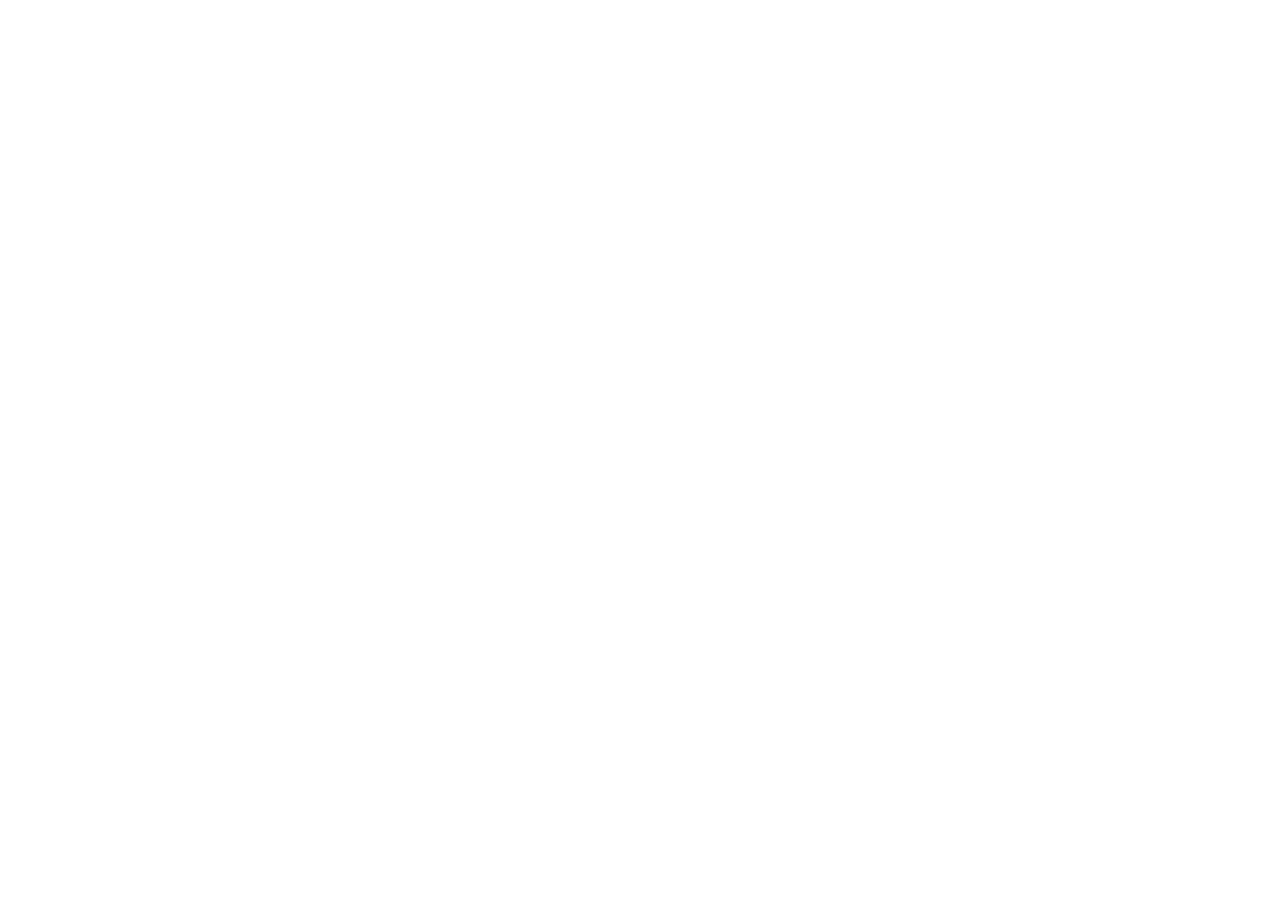
==== index.html @ 50f44988 "ui-router" ====
<!DOCTYPE html>
<html lang="en" ng-app="UnionPay">
	<head>
		<meta charset="utf-8">
		<!-- Always force latest IE rendering engine (even in intranet) & Chrome Frame
		Remove this if you use the .htaccess -->
		<meta http-equiv="X-UA-Compatible" content="IE=edge,chrome=1">
		<title ng-bind="$state.current.name"></title>
		<meta name="description" content="">
		<meta name="author" content="zhoul">
		<meta name="viewport" content="width=device-width; initial-scale=1.0">

		<!-- Replace favicon.ico & apple-touch-icon.png in the root of your domain and delete these references -->
		<link rel="shortcut icon" href="/favicon.ico">
		<link rel="apple-touch-icon" href="/apple-touch-icon.png">

		<link href="//cdn.bootcss.com/bootstrap/3.3.6/css/bootstrap.min.css" rel="stylesheet">
		<link href="//cdn.bootcss.com/bootstrap/3.3.6/css/bootstrap-theme.min.css" rel="stylesheet">
		<link href="//cdn.bootcss.com/font-awesome/4.5.0/css/font-awesome.min.css" rel="stylesheet">
		<link href="css/multi-select.css" rel="stylesheet">
		<link href="css/style.css" rel="stylesheet">

		<script src="//cdn.bootcss.com/jquery/1.12.0/jquery.min.js"></script>
		<script src="//cdn.bootcss.com/angular.js/1.2.14/angular.min.js"></script>
		<script src="//cdn.bootcss.com/angular.js/1.2.14/angular-animate.min.js"></script>
		<script src="//cdn.bootcss.com/angular-ui-router/0.2.18/angular-ui-router.min.js"></script>
		<script src="//cdn.bootcss.com/bootstrap/3.3.6/js/bootstrap.min.js"></script>
		<!--[if lt IE 9]>
		<script src="http://cdn.bootcss.com/html5shiv/3.7.2/html5shiv.min.js"></script>
		<script src="http://cdn.bootcss.com/respond.js/1.4.2/respond.min.js"></script>
		<![endif]-->
		
		<script src="framework/jquery.multi-select.js"></script>
		<script src="js/app.js"></script>
		<script src="js/MenuDirective.js"></script>
		<script src="js/MenuService.js"></script>
		<script src="js/MultiSelectDirective.js"></script>
		<script src="js/MultiSelectService.js"></script>
	</head>

	<body>
		<div ui-view></div>
	</body>
</html>
---- css/multi-select.css ----
.ms-container{
  background: transparent url('../img/switch.png') no-repeat 50% 50%;
  width: 370px;
}

.ms-container:after{
  content: ".";
  display: block;
  height: 0;
  line-height: 0;
  font-size: 0;
  clear: both;
  min-height: 0;
  visibility: hidden;
}

.ms-container .ms-selectable, .ms-container .ms-selection{
  background: #fff;
  color: #555555;
  float: left;
  width: 45%;
}
.ms-container .ms-selection{
  float: right;
}

.ms-container .ms-list{
  -webkit-box-shadow: inset 0 1px 1px rgba(0, 0, 0, 0.075);
  -moz-box-shadow: inset 0 1px 1px rgba(0, 0, 0, 0.075);
  box-shadow: inset 0 1px 1px rgba(0, 0, 0, 0.075);
  -webkit-transition: border linear 0.2s, box-shadow linear 0.2s;
  -moz-transition: border linear 0.2s, box-shadow linear 0.2s;
  -ms-transition: border linear 0.2s, box-shadow linear 0.2s;
  -o-transition: border linear 0.2s, box-shadow linear 0.2s;
  transition: border linear 0.2s, box-shadow linear 0.2s;
  border: 1px solid #ccc;
  -webkit-border-radius: 3px;
  -moz-border-radius: 3px;
  border-radius: 3px;
  position: relative;
  height: 200px;
  padding: 0;
  overflow-y: auto;
}

.ms-container .ms-list.ms-focus{
  border-color: rgba(82, 168, 236, 0.8);
  -webkit-box-shadow: inset 0 1px 1px rgba(0, 0, 0, 0.075), 0 0 8px rgba(82, 168, 236, 0.6);
  -moz-box-shadow: inset 0 1px 1px rgba(0, 0, 0, 0.075), 0 0 8px rgba(82, 168, 236, 0.6);
  box-shadow: inset 0 1px 1px rgba(0, 0, 0, 0.075), 0 0 8px rgba(82, 168, 236, 0.6);
  outline: 0;
  outline: thin dotted \9;
}

.ms-container ul{
  margin: 0;
  list-style-type: none;
  padding: 0;
}

.ms-container .ms-optgroup-container{
  width: 100%;
}

.ms-container .ms-optgroup-label{
  margin: 0;
  padding: 5px 0px 0px 5px;
  cursor: pointer;
  color: #999;
}

.ms-container .ms-selectable li.ms-elem-selectable,
.ms-container .ms-selection li.ms-elem-selection{
  border-bottom: 1px #eee solid;
  padding: 2px 10px;
  color: #555;
  font-size: 14px;
}

.ms-container .ms-selectable li.ms-hover,
.ms-container .ms-selection li.ms-hover{
  cursor: pointer;
  color: #fff;
  text-decoration: none;
  background-color: #08c;
}

.ms-container .ms-selectable li.disabled,
.ms-container .ms-selection li.disabled{
  background-color: #eee;
  color: #aaa;
  cursor: text;
}
---- css/style.css ----
html {
	-ms-text-size-adjust: 100%;
	-webkit-text-size-adjust: 100%;
}

body {
	font-family: 'Microsoft Yahei', '微软雅黑', '宋体', \5b8b\4f53, Tahoma, Arial, Helvetica, STHeiti;
	margin: 0;
}
.main-nav.nav-tabs.nav-stacked > li > a{
	background-color:#EEF;
}
.main-nav.nav-tabs.nav-stacked > li > a > span {
	color: #4A515B;
}

.main-nav.nav-tabs.nav-stacked > li.active > a, #main-nav.nav-tabs.nav-stacked > li > a:hover {
	color: #FFF;
	background: #3C4049;
}

#main-nav.nav-tabs.nav-stacked > li.active > a, #main-nav.nav-tabs.nav-stacked > li > a:hover > span {
	color: #FFF;
}

.main-nav.nav-tabs.nav-stacked > li {
	margin-bottom: 4px;
}

.nav-header.collapsed > span.glyphicon-chevron-toggle:before {
	content: "\e114";
}

.nav-header > span.glyphicon-chevron-toggle:before {
	content: "\e113";
}

.secondmenu a {
	font-size: 12px;
	color: #4A515B;
	text-align: center;
	border-radius: 4px;
}

.secondmenu > li > a:hover {
	background-color: #6f7782;
	border-color: #428bca;
	color: #fff;
}

.secondmenu li.active {
	background-color: #6f7782;
	border-color: #428bca;
	border-radius: 4px;
}

.secondmenu li.active > a {
	color: #ffffff;
}

.table-name-lable {
	text-align: left !important;
	margin-bottom: 15px !important;
}

.tab-index {

}
.lg-multiple-select {
	height: 150px !important;
}
.top-spacing {
	margin-top: 9px;
}
.bottom-spacing {
	margin-bottom: 9px;
}
.tab-border {
	border-left: #ccc 1px solid;
	border-right: #ccc 1px solid;
	border-bottom: #ccc 1px solid;
	border-bottom-left-radius: 6px;
	border-bottom-right-radius: 6px;
}
.large-spacing {

}
.opt-btn a {
	display: block;
}
.opt-btn {
	width: 100px;
	height: 100px;
	margin: 0 auto;
	padding: 10px;
}
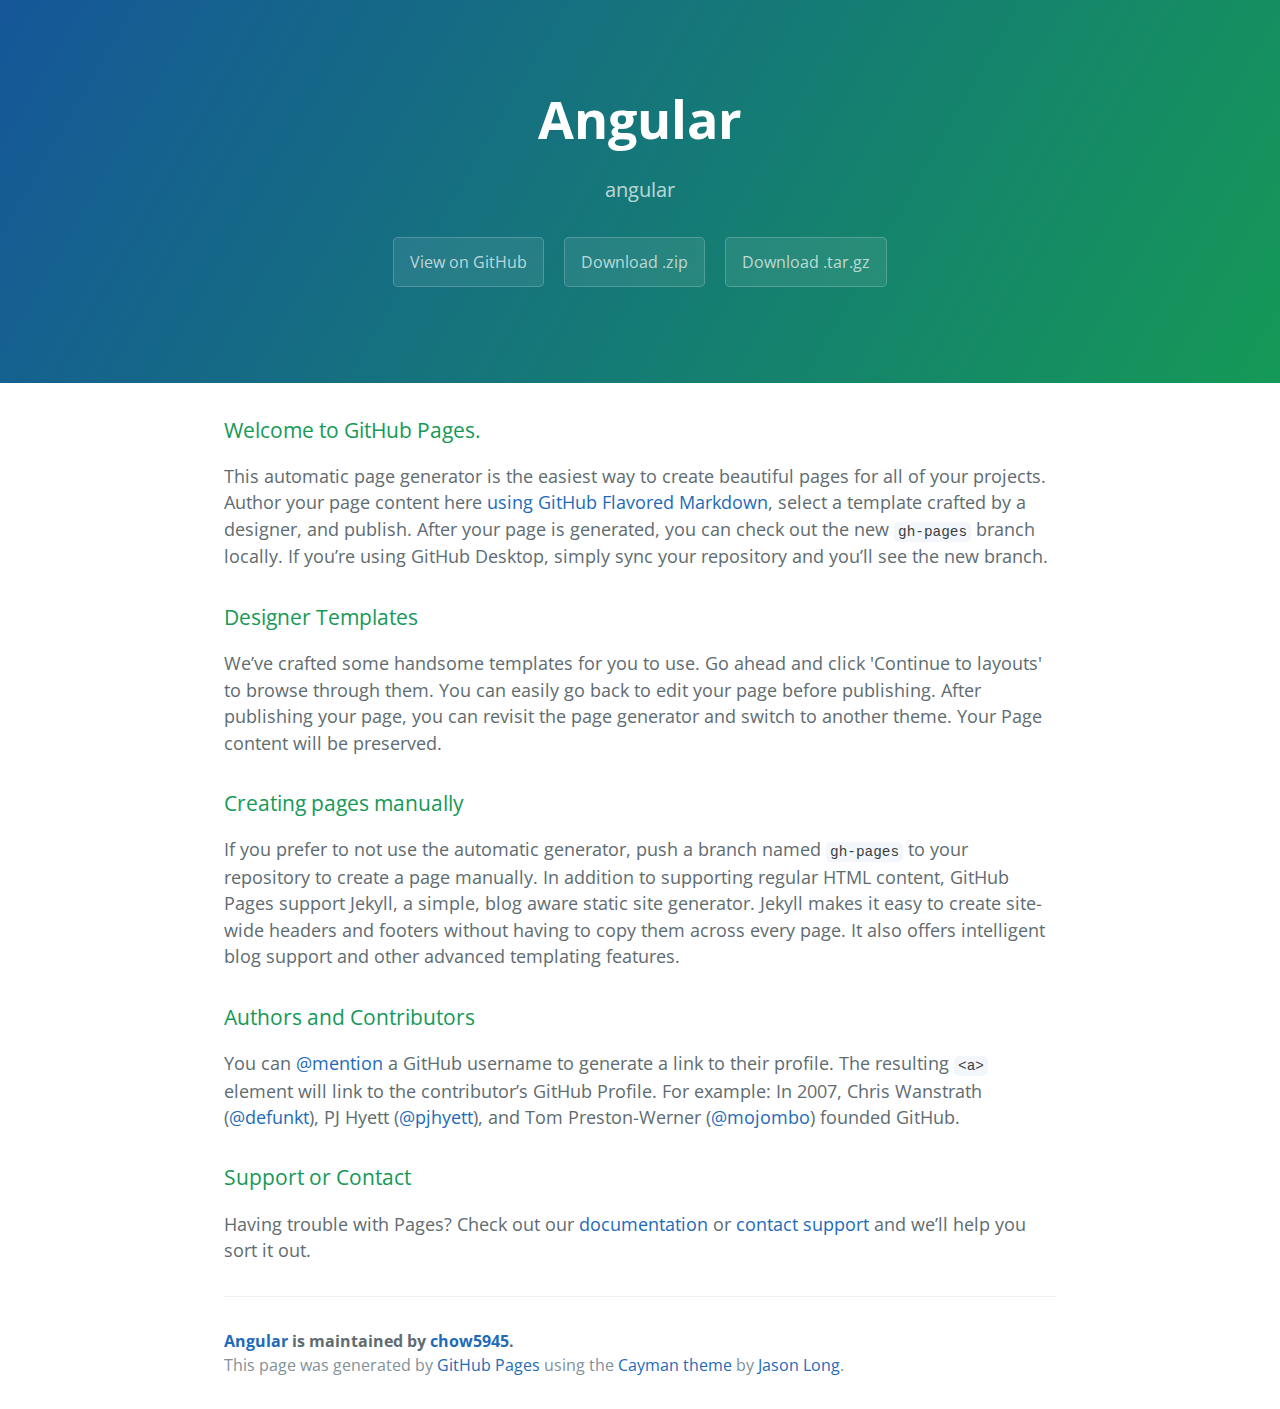
==== commit 41df4fb6: "Create gh-pages branch via GitHub" ====
--- a/index.html
+++ b/index.html
@@ -1,44 +1,57 @@
 <!DOCTYPE html>
-<html lang="en" ng-app="UnionPay">
-	<head>
-		<meta charset="utf-8">
-		<!-- Always force latest IE rendering engine (even in intranet) & Chrome Frame
-		Remove this if you use the .htaccess -->
-		<meta http-equiv="X-UA-Compatible" content="IE=edge,chrome=1">
-		<title ng-bind="$state.current.name"></title>
-		<meta name="description" content="">
-		<meta name="author" content="zhoul">
-		<meta name="viewport" content="width=device-width; initial-scale=1.0">
+<html lang="en-us">
+  <head>
+    <meta charset="UTF-8">
+    <title>Angular by chow5945</title>
+    <meta name="viewport" content="width=device-width, initial-scale=1">
+    <link rel="stylesheet" type="text/css" href="stylesheets/normalize.css" media="screen">
+    <link href='https://fonts.googleapis.com/css?family=Open+Sans:400,700' rel='stylesheet' type='text/css'>
+    <link rel="stylesheet" type="text/css" href="stylesheets/stylesheet.css" media="screen">
+    <link rel="stylesheet" type="text/css" href="stylesheets/github-light.css" media="screen">
+  </head>
+  <body>
+    <section class="page-header">
+      <h1 class="project-name">Angular</h1>
+      <h2 class="project-tagline">angular</h2>
+      <a href="https://github.com/chow5945/angular" class="btn">View on GitHub</a>
+      <a href="https://github.com/chow5945/angular/zipball/master" class="btn">Download .zip</a>
+      <a href="https://github.com/chow5945/angular/tarball/master" class="btn">Download .tar.gz</a>
+    </section>
 
-		<!-- Replace favicon.ico & apple-touch-icon.png in the root of your domain and delete these references -->
-		<link rel="shortcut icon" href="/favicon.ico">
-		<link rel="apple-touch-icon" href="/apple-touch-icon.png">
+    <section class="main-content">
+      <h3>
+<a id="welcome-to-github-pages" class="anchor" href="#welcome-to-github-pages" aria-hidden="true"><span aria-hidden="true" class="octicon octicon-link"></span></a>Welcome to GitHub Pages.</h3>
 
-		<link href="//cdn.bootcss.com/bootstrap/3.3.6/css/bootstrap.min.css" rel="stylesheet">
-		<link href="//cdn.bootcss.com/bootstrap/3.3.6/css/bootstrap-theme.min.css" rel="stylesheet">
-		<link href="//cdn.bootcss.com/font-awesome/4.5.0/css/font-awesome.min.css" rel="stylesheet">
-		<link href="css/multi-select.css" rel="stylesheet">
-		<link href="css/style.css" rel="stylesheet">
+<p>This automatic page generator is the easiest way to create beautiful pages for all of your projects. Author your page content here <a href="https://guides.github.com/features/mastering-markdown/">using GitHub Flavored Markdown</a>, select a template crafted by a designer, and publish. After your page is generated, you can check out the new <code>gh-pages</code> branch locally. If you’re using GitHub Desktop, simply sync your repository and you’ll see the new branch.</p>
 
-		<script src="//cdn.bootcss.com/jquery/1.12.0/jquery.min.js"></script>
-		<script src="//cdn.bootcss.com/angular.js/1.2.14/angular.min.js"></script>
-		<script src="//cdn.bootcss.com/angular.js/1.2.14/angular-animate.min.js"></script>
-		<script src="//cdn.bootcss.com/angular-ui-router/0.2.18/angular-ui-router.min.js"></script>
-		<script src="//cdn.bootcss.com/bootstrap/3.3.6/js/bootstrap.min.js"></script>
-		<!--[if lt IE 9]>
-		<script src="http://cdn.bootcss.com/html5shiv/3.7.2/html5shiv.min.js"></script>
-		<script src="http://cdn.bootcss.com/respond.js/1.4.2/respond.min.js"></script>
-		<![endif]-->
-		
-		<script src="framework/jquery.multi-select.js"></script>
-		<script src="js/app.js"></script>
-		<script src="js/MenuDirective.js"></script>
-		<script src="js/MenuService.js"></script>
-		<script src="js/MultiSelectDirective.js"></script>
-		<script src="js/MultiSelectService.js"></script>
-	</head>
+<h3>
+<a id="designer-templates" class="anchor" href="#designer-templates" aria-hidden="true"><span aria-hidden="true" class="octicon octicon-link"></span></a>Designer Templates</h3>
 
-	<body>
-		<div ui-view></div>
-	</body>
+<p>We’ve crafted some handsome templates for you to use. Go ahead and click 'Continue to layouts' to browse through them. You can easily go back to edit your page before publishing. After publishing your page, you can revisit the page generator and switch to another theme. Your Page content will be preserved.</p>
+
+<h3>
+<a id="creating-pages-manually" class="anchor" href="#creating-pages-manually" aria-hidden="true"><span aria-hidden="true" class="octicon octicon-link"></span></a>Creating pages manually</h3>
+
+<p>If you prefer to not use the automatic generator, push a branch named <code>gh-pages</code> to your repository to create a page manually. In addition to supporting regular HTML content, GitHub Pages support Jekyll, a simple, blog aware static site generator. Jekyll makes it easy to create site-wide headers and footers without having to copy them across every page. It also offers intelligent blog support and other advanced templating features.</p>
+
+<h3>
+<a id="authors-and-contributors" class="anchor" href="#authors-and-contributors" aria-hidden="true"><span aria-hidden="true" class="octicon octicon-link"></span></a>Authors and Contributors</h3>
+
+<p>You can <a href="https://help.github.com/articles/basic-writing-and-formatting-syntax/#mentioning-users-and-teams" class="user-mention">@mention</a> a GitHub username to generate a link to their profile. The resulting <code>&lt;a&gt;</code> element will link to the contributor’s GitHub Profile. For example: In 2007, Chris Wanstrath (<a href="https://github.com/defunkt" class="user-mention">@defunkt</a>), PJ Hyett (<a href="https://github.com/pjhyett" class="user-mention">@pjhyett</a>), and Tom Preston-Werner (<a href="https://github.com/mojombo" class="user-mention">@mojombo</a>) founded GitHub.</p>
+
+<h3>
+<a id="support-or-contact" class="anchor" href="#support-or-contact" aria-hidden="true"><span aria-hidden="true" class="octicon octicon-link"></span></a>Support or Contact</h3>
+
+<p>Having trouble with Pages? Check out our <a href="https://help.github.com/pages">documentation</a> or <a href="https://github.com/contact">contact support</a> and we’ll help you sort it out.</p>
+
+      <footer class="site-footer">
+        <span class="site-footer-owner"><a href="https://github.com/chow5945/angular">Angular</a> is maintained by <a href="https://github.com/chow5945">chow5945</a>.</span>
+
+        <span class="site-footer-credits">This page was generated by <a href="https://pages.github.com">GitHub Pages</a> using the <a href="https://github.com/jasonlong/cayman-theme">Cayman theme</a> by <a href="https://twitter.com/jasonlong">Jason Long</a>.</span>
+      </footer>
+
+    </section>
+
+  
+  </body>
 </html>
--- a/stylesheets/stylesheet.css
+++ b/stylesheets/stylesheet.css
@@ -0,0 +1,245 @@
+* {
+  box-sizing: border-box; }
+
+body {
+  padding: 0;
+  margin: 0;
+  font-family: "Open Sans", "Helvetica Neue", Helvetica, Arial, sans-serif;
+  font-size: 16px;
+  line-height: 1.5;
+  color: #606c71; }
+
+a {
+  color: #1e6bb8;
+  text-decoration: none; }
+  a:hover {
+    text-decoration: underline; }
+
+.btn {
+  display: inline-block;
+  margin-bottom: 1rem;
+  color: rgba(255, 255, 255, 0.7);
+  background-color: rgba(255, 255, 255, 0.08);
+  border-color: rgba(255, 255, 255, 0.2);
+  border-style: solid;
+  border-width: 1px;
+  border-radius: 0.3rem;
+  transition: color 0.2s, background-color 0.2s, border-color 0.2s; }
+  .btn + .btn {
+    margin-left: 1rem; }
+
+.btn:hover {
+  color: rgba(255, 255, 255, 0.8);
+  text-decoration: none;
+  background-color: rgba(255, 255, 255, 0.2);
+  border-color: rgba(255, 255, 255, 0.3); }
+
+@media screen and (min-width: 64em) {
+  .btn {
+    padding: 0.75rem 1rem; } }
+
+@media screen and (min-width: 42em) and (max-width: 64em) {
+  .btn {
+    padding: 0.6rem 0.9rem;
+    font-size: 0.9rem; } }
+
+@media screen and (max-width: 42em) {
+  .btn {
+    display: block;
+    width: 100%;
+    padding: 0.75rem;
+    font-size: 0.9rem; }
+    .btn + .btn {
+      margin-top: 1rem;
+      margin-left: 0; } }
+
+.page-header {
+  color: #fff;
+  text-align: center;
+  background-color: #159957;
+  background-image: linear-gradient(120deg, #155799, #159957); }
+
+@media screen and (min-width: 64em) {
+  .page-header {
+    padding: 5rem 6rem; } }
+
+@media screen and (min-width: 42em) and (max-width: 64em) {
+  .page-header {
+    padding: 3rem 4rem; } }
+
+@media screen and (max-width: 42em) {
+  .page-header {
+    padding: 2rem 1rem; } }
+
+.project-name {
+  margin-top: 0;
+  margin-bottom: 0.1rem; }
+
+@media screen and (min-width: 64em) {
+  .project-name {
+    font-size: 3.25rem; } }
+
+@media screen and (min-width: 42em) and (max-width: 64em) {
+  .project-name {
+    font-size: 2.25rem; } }
+
+@media screen and (max-width: 42em) {
+  .project-name {
+    font-size: 1.75rem; } }
+
+.project-tagline {
+  margin-bottom: 2rem;
+  font-weight: normal;
+  opacity: 0.7; }
+
+@media screen and (min-width: 64em) {
+  .project-tagline {
+    font-size: 1.25rem; } }
+
+@media screen and (min-width: 42em) and (max-width: 64em) {
+  .project-tagline {
+    font-size: 1.15rem; } }
+
+@media screen and (max-width: 42em) {
+  .project-tagline {
+    font-size: 1rem; } }
+
+.main-content :first-child {
+  margin-top: 0; }
+.main-content img {
+  max-width: 100%; }
+.main-content h1, .main-content h2, .main-content h3, .main-content h4, .main-content h5, .main-content h6 {
+  margin-top: 2rem;
+  margin-bottom: 1rem;
+  font-weight: normal;
+  color: #159957; }
+.main-content p {
+  margin-bottom: 1em; }
+.main-content code {
+  padding: 2px 4px;
+  font-family: Consolas, "Liberation Mono", Menlo, Courier, monospace;
+  font-size: 0.9rem;
+  color: #383e41;
+  background-color: #f3f6fa;
+  border-radius: 0.3rem; }
+.main-content pre {
+  padding: 0.8rem;
+  margin-top: 0;
+  margin-bottom: 1rem;
+  font: 1rem Consolas, "Liberation Mono", Menlo, Courier, monospace;
+  color: #567482;
+  word-wrap: normal;
+  background-color: #f3f6fa;
+  border: solid 1px #dce6f0;
+  border-radius: 0.3rem; }
+  .main-content pre > code {
+    padding: 0;
+    margin: 0;
+    font-size: 0.9rem;
+    color: #567482;
+    word-break: normal;
+    white-space: pre;
+    background: transparent;
+    border: 0; }
+.main-content .highlight {
+  margin-bottom: 1rem; }
+  .main-content .highlight pre {
+    margin-bottom: 0;
+    word-break: normal; }
+.main-content .highlight pre, .main-content pre {
+  padding: 0.8rem;
+  overflow: auto;
+  font-size: 0.9rem;
+  line-height: 1.45;
+  border-radius: 0.3rem; }
+.main-content pre code, .main-content pre tt {
+  display: inline;
+  max-width: initial;
+  padding: 0;
+  margin: 0;
+  overflow: initial;
+  line-height: inherit;
+  word-wrap: normal;
+  background-color: transparent;
+  border: 0; }
+  .main-content pre code:before, .main-content pre code:after, .main-content pre tt:before, .main-content pre tt:after {
+    content: normal; }
+.main-content ul, .main-content ol {
+  margin-top: 0; }
+.main-content blockquote {
+  padding: 0 1rem;
+  margin-left: 0;
+  color: #819198;
+  border-left: 0.3rem solid #dce6f0; }
+  .main-content blockquote > :first-child {
+    margin-top: 0; }
+  .main-content blockquote > :last-child {
+    margin-bottom: 0; }
+.main-content table {
+  display: block;
+  width: 100%;
+  overflow: auto;
+  word-break: normal;
+  word-break: keep-all; }
+  .main-content table th {
+    font-weight: bold; }
+  .main-content table th, .main-content table td {
+    padding: 0.5rem 1rem;
+    border: 1px solid #e9ebec; }
+.main-content dl {
+  padding: 0; }
+  .main-content dl dt {
+    padding: 0;
+    margin-top: 1rem;
+    font-size: 1rem;
+    font-weight: bold; }
+  .main-content dl dd {
+    padding: 0;
+    margin-bottom: 1rem; }
+.main-content hr {
+  height: 2px;
+  padding: 0;
+  margin: 1rem 0;
+  background-color: #eff0f1;
+  border: 0; }
+
+@media screen and (min-width: 64em) {
+  .main-content {
+    max-width: 64rem;
+    padding: 2rem 6rem;
+    margin: 0 auto;
+    font-size: 1.1rem; } }
+
+@media screen and (min-width: 42em) and (max-width: 64em) {
+  .main-content {
+    padding: 2rem 4rem;
+    font-size: 1.1rem; } }
+
+@media screen and (max-width: 42em) {
+  .main-content {
+    padding: 2rem 1rem;
+    font-size: 1rem; } }
+
+.site-footer {
+  padding-top: 2rem;
+  margin-top: 2rem;
+  border-top: solid 1px #eff0f1; }
+
+.site-footer-owner {
+  display: block;
+  font-weight: bold; }
+
+.site-footer-credits {
+  color: #819198; }
+
+@media screen and (min-width: 64em) {
+  .site-footer {
+    font-size: 1rem; } }
+
+@media screen and (min-width: 42em) and (max-width: 64em) {
+  .site-footer {
+    font-size: 1rem; } }
+
+@media screen and (max-width: 42em) {
+  .site-footer {
+    font-size: 0.9rem; } }
--- a/stylesheets/github-light.css
+++ b/stylesheets/github-light.css
@@ -0,0 +1,116 @@
+/*
+   Copyright 2014 GitHub Inc.
+
+   Licensed under the Apache License, Version 2.0 (the "License");
+   you may not use this file except in compliance with the License.
+   You may obtain a copy of the License at
+
+       http://www.apache.org/licenses/LICENSE-2.0
+
+   Unless required by applicable law or agreed to in writing, software
+   distributed under the License is distributed on an "AS IS" BASIS,
+   WITHOUT WARRANTIES OR CONDITIONS OF ANY KIND, either express or implied.
+   See the License for the specific language governing permissions and
+   limitations under the License.
+
+*/
+
+.pl-c /* comment */ {
+  color: #969896;
+}
+
+.pl-c1      /* constant, markup.raw, meta.diff.header, meta.module-reference, meta.property-name, support, support.constant, support.variable, variable.other.constant */,
+.pl-s .pl-v /* string variable */ {
+  color: #0086b3;
+}
+
+.pl-e  /* entity */,
+.pl-en /* entity.name */ {
+  color: #795da3;
+}
+
+.pl-s .pl-s1 /* string source */,
+.pl-smi      /* storage.modifier.import, storage.modifier.package, storage.type.java, variable.other, variable.parameter.function */ {
+  color: #333;
+}
+
+.pl-ent /* entity.name.tag */ {
+  color: #63a35c;
+}
+
+.pl-k /* keyword, storage, storage.type */ {
+  color: #a71d5d;
+}
+
+.pl-pds              /* punctuation.definition.string, string.regexp.character-class */,
+.pl-s                /* string */,
+.pl-s .pl-pse .pl-s1 /* string punctuation.section.embedded source */,
+.pl-sr               /* string.regexp */,
+.pl-sr .pl-cce       /* string.regexp constant.character.escape */,
+.pl-sr .pl-sra       /* string.regexp string.regexp.arbitrary-repitition */,
+.pl-sr .pl-sre       /* string.regexp source.ruby.embedded */ {
+  color: #183691;
+}
+
+.pl-v /* variable */ {
+  color: #ed6a43;
+}
+
+.pl-id /* invalid.deprecated */ {
+  color: #b52a1d;
+}
+
+.pl-ii /* invalid.illegal */ {
+  background-color: #b52a1d;
+  color: #f8f8f8;
+}
+
+.pl-sr .pl-cce /* string.regexp constant.character.escape */ {
+  color: #63a35c;
+  font-weight: bold;
+}
+
+.pl-ml /* markup.list */ {
+  color: #693a17;
+}
+
+.pl-mh        /* markup.heading */,
+.pl-mh .pl-en /* markup.heading entity.name */,
+.pl-ms        /* meta.separator */ {
+  color: #1d3e81;
+  font-weight: bold;
+}
+
+.pl-mq /* markup.quote */ {
+  color: #008080;
+}
+
+.pl-mi /* markup.italic */ {
+  color: #333;
+  font-style: italic;
+}
+
+.pl-mb /* markup.bold */ {
+  color: #333;
+  font-weight: bold;
+}
+
+.pl-md /* markup.deleted, meta.diff.header.from-file */ {
+  background-color: #ffecec;
+  color: #bd2c00;
+}
+
+.pl-mi1 /* markup.inserted, meta.diff.header.to-file */ {
+  background-color: #eaffea;
+  color: #55a532;
+}
+
+.pl-mdr /* meta.diff.range */ {
+  color: #795da3;
+  font-weight: bold;
+}
+
+.pl-mo /* meta.output */ {
+  color: #1d3e81;
+}
+
